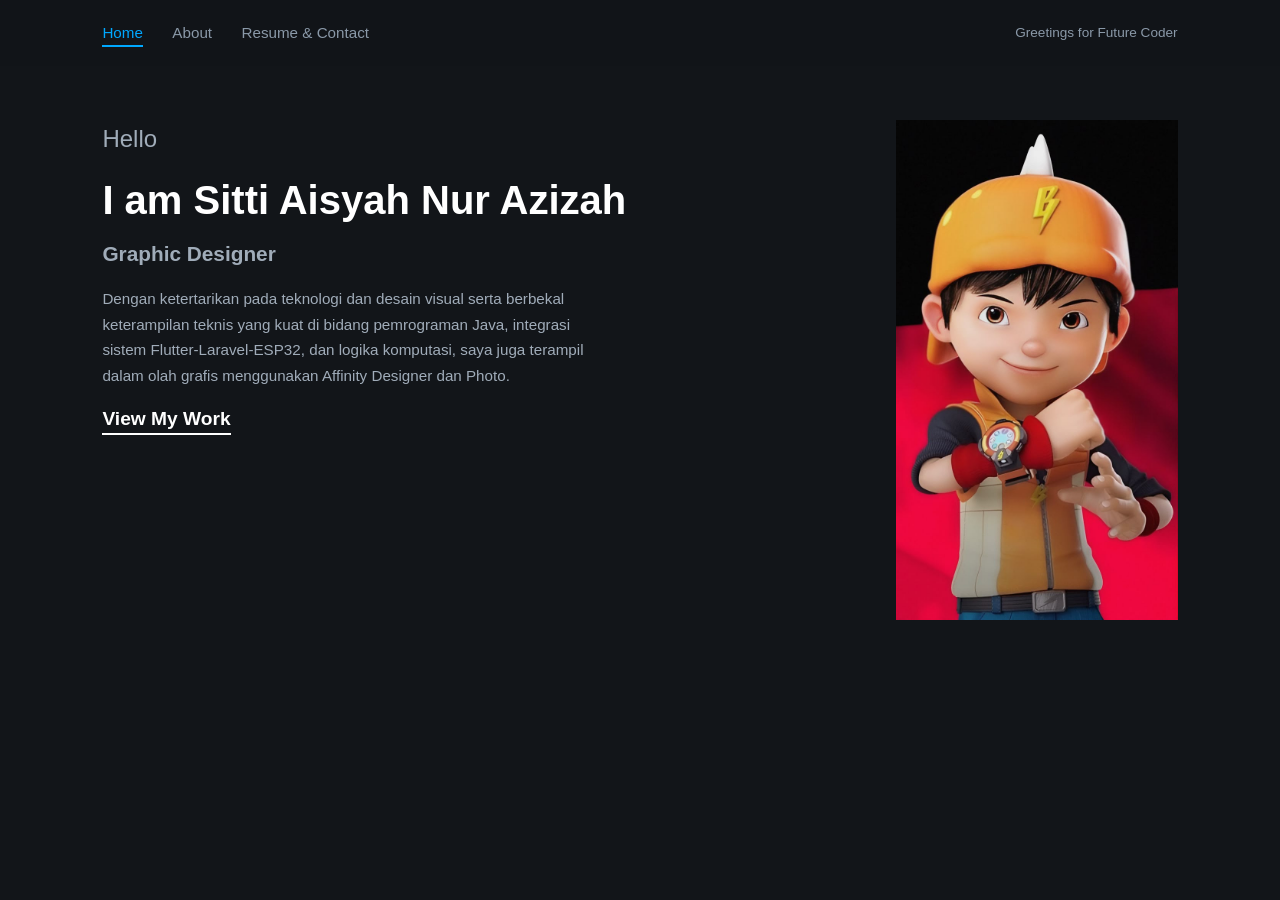
==== index.html @ e01c43ac "Commit pertama" ====
<!DOCTYPE html>
<html lang="id">
<head>
  <meta charset="UTF-8">
  <meta name="viewport" content="width=device-width, initial-scale=1.0">
  <title>Home</title>
  <link rel="stylesheet" href="style.css">
</head>
<body>

  <header>
    <nav>
      <a href="index.html" class="active">Home</a>
      <a href="about.html">About</a>
      <a href="contact.html">Resume & Contact</a>
    </nav>
    <div class="komen">Greetings for Future Coder</div>
  </header>

  <main>
    <section class="about-container">
      <div class="about-content">
        <span class="greeting">Hello</span>
        <h2>I am Sitti Aisyah Nur Azizah</h2>
        <p class="role">Graphic Designer</p>
        
        <p class="bio">
          Dengan ketertarikan pada teknologi dan desain visual serta berbekal keterampilan teknis yang kuat di bidang pemrograman Java, integrasi sistem Flutter-Laravel-ESP32, dan logika komputasi, saya juga terampil dalam olah grafis menggunakan Affinity Designer dan Photo.
        </p>
        
        <div class="cta-action">
          <a href="contact.html" class="btn-underline">View My Work</a>
        </div>
      </div>

      <div class="about-image">
        <img src="Boboiboy.jpeg" alt="Foto Profile" style="max-width: 420px; width: 100%; height: 500px; object-fit: cover;">
      </div>
    </section>
  </main>

</body>
</html>
---- style.css ----
* {
  margin: 0;
  padding: 0;
  box-sizing: border-box;
  font-family: 'Segoe UI', Tahoma, Geneva, Verdana, sans-serif;
}

body {
  background-color: #121519;
  color: #e0e0e0;
  line-height: 1.6;
}

/* Header & Navigation */
header {
  display: flex;
  justify-content: space-between;
  align-items: center;
  padding: 20px 8%;
  background-color: rgba(18, 21, 25, 0.95);
  position: fixed;
  width: 100%;
  top: 0;
  z-index: 1000;
}

nav a {
  color: #8a99a8;
  text-decoration: none;
  margin-right: 25px;
  font-size: 0.95rem;
  transition: color 0.3s;
}

nav a:hover, 
nav a.active {
  color: #00a8ff;
  border-bottom: 2px solid #00a8ff;
  padding-bottom: 4px;
}

.komen {
  color: #8a99a8;
  font-size: 0.85rem;
}

/* Main Container */
main {
  margin-top: 80px;
  min-height: calc(100vh - 80px);
  padding: 40px 8%;
}

/* Hero Section (Home) */
.hero-container {
  display: flex;
  align-items: center;
  justify-content: space-between;
  min-height: 80vh;
  gap: 40px;
}

.hero-text {
  flex: 1;
  max-width: 550px;
}

.greeting {
  font-size: 1.5rem;
  color: #a0acb9;
  display: block;
  margin-bottom: 10px;
}

.hero-text h1 {
  font-size: 2.8rem;
  font-weight: 700;
  color: #ffffff;
  line-height: 1.2;
  margin-bottom: 8px;
}

.role {
  font-size: 1.3rem;
  font-weight: 600;
  color: #e0e0e0;
  margin-bottom: 25px;
}

.bio {
  color: #8a99a8;
  font-size: 0.95rem;
  line-height: 1.7;
  margin-bottom: 35px;
  max-width: 420px;
}

/* Link Underline Button */
.btn-underline {
  color: #ffffff;
  font-size: 1.2rem;
  font-weight: 600;
  text-decoration: none;
  border-bottom: 2px solid #ffffff;
  padding-bottom: 4px;
  transition: color 0.3s, border-color 0.3s;
}

.btn-underline:hover {
  color: #00a8ff;
  border-color: #00a8ff;
}

.hero-image {
  flex: 1;
  display: flex;
  justify-content: flex-end;
}

.hero-image img {
  width: 100%;
  max-width: 420px;
  height: auto;
  border-radius: 4px;
  object-fit: cover;
}

.about-container {
  display: flex;
  gap: 50px;
  align-items: flex-start;
}

.about-content {
  flex: 1;
}

.about-content h2 {
  font-size: 2.5rem;
  margin-bottom: 5px;
  color: #ffffff;
}

.about-content .email-link {
  color: #00a8ff;
  text-decoration: none;
  display: block;
  margin-bottom: 25px;
  font-size: 0.95rem;
}

.about-content p {
  color: #a0acb9;
  margin-bottom: 15px;
  max-width: 500px;
}

.location {
  margin-top: 40px;
  color: #6c7a89;
  font-size: 0.85rem;
  border-left: 2px solid #00a8ff;
  padding-left: 10px;
}

/* Skills & Experience Section (Contact / Resume Page) */
.grid-3-col {
  display: grid;
  grid-template-columns: repeat(auto-fit, minmax(280px, 1fr));
  gap: 40px;
  margin-top: 20px;
}

.section-title {
  font-size: 1.1rem;
  color: #ffffff;
  border-bottom: 1px solid #2a323d;
  padding-bottom: 8px;
  margin-bottom: 20px;
  text-transform: uppercase;
  letter-spacing: 1px;
}

.skill-item {
  margin-bottom: 15px;
}

.skill-info {
  display: flex;
  justify-content: space-between;
  font-size: 0.85rem;
  margin-bottom: 5px;
  color: #a0acb9;
}

.progress-bar {
  width: 100%;
  height: 6px;
  background-color: #222933;
  border-radius: 3px;
  position: relative;
}

.progress {
  height: 100%;
  background-color: #00a8ff;
  border-radius: 3px;
}

.progress::after {
  content: '';
  position: absolute;
  right: 0;
  top: -3px;
  width: 12px;
  height: 12px;
  background-color: #ffffff;
  border: 2px solid #00a8ff;
  border-radius: 50%;
}

/* Timeline */
.timeline-item {
  position: relative;
  padding-left: 30px;
  margin-bottom: 20px;
  border-left: 1px solid #2a323d;
}

.timeline-item::before {
  content: '';
  position: absolute;
  left: -6px;
  top: 0;
  width: 10px;
  height: 10px;
  border-radius: 50%;
  background-color: #00a8ff;
}

.timeline-item h4 {
  font-size: 0.95rem;
  color: #ffffff;
}

.timeline-item p {
  font-size: 0.85rem;
  color: #8a99a8;
}

.timeline-item .year {
  font-size: 0.75rem;
  color: #00a8ff;
}

/* Form Style for Contact */
form .form-group {
  margin-bottom: 15px;
}

form input, 
form textarea {
  width: 100%;
  padding: 10px;
  background-color: #1a2029;
  border: 1px solid #2a323d;
  color: #fff;
  border-radius: 4px;
}

form button {
  background-color: #00a8ff;
  color: #fff;
  border: none;
  padding: 10px 20px;
  border-radius: 20px;
  cursor: pointer;
}

/* Responsive Styles */
@media (max-width: 768px) {
  .hero-container {
    flex-direction: column-reverse;
    text-align: left;
  }
  .hero-text {
    max-width: 100%;
  }
  .bio {
    margin-left: auto;
    margin-right: auto;
  }
  .hero-image {
    justify-content: center;
  }
}
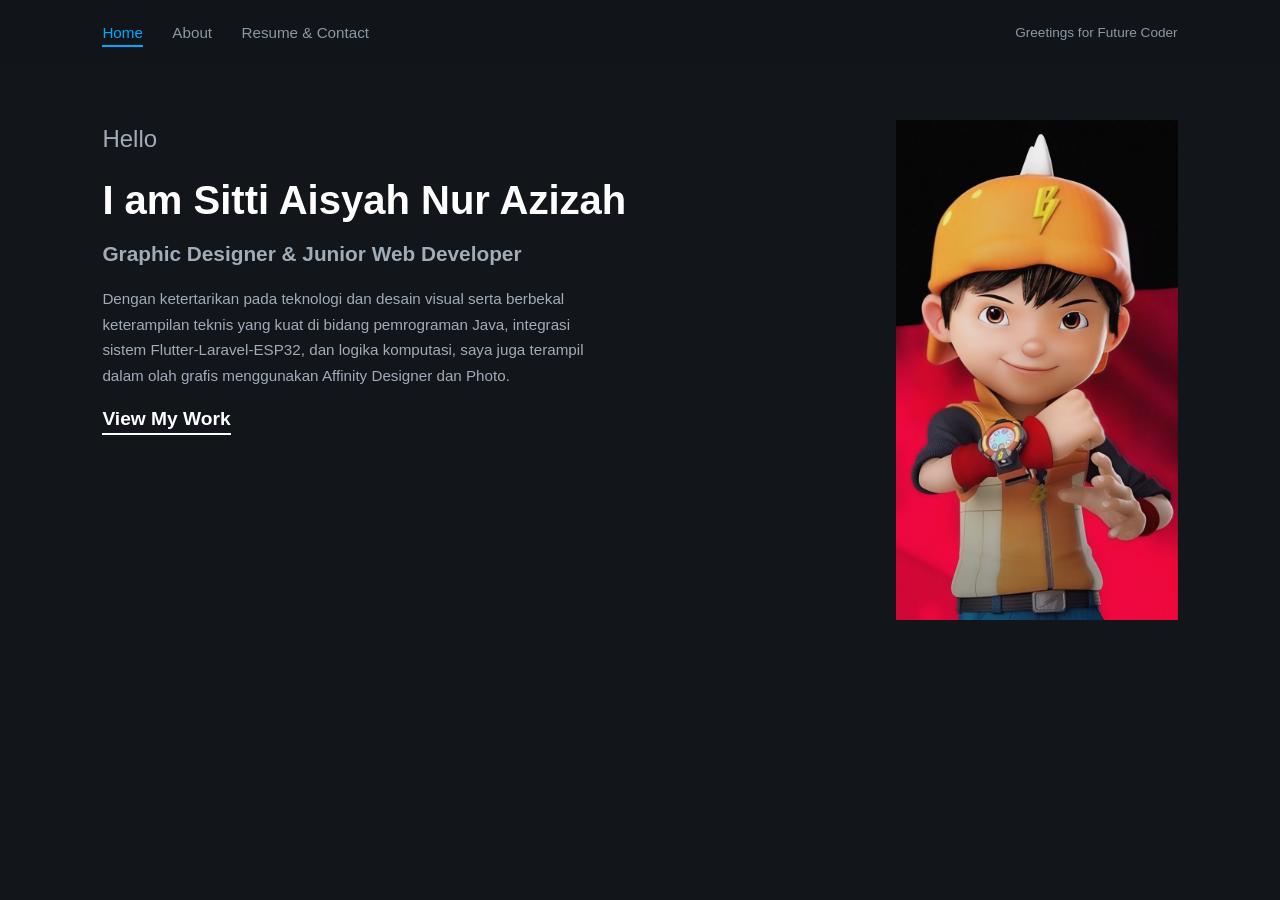
==== commit 571df501: "commit ke-2" ====
--- a/index.html
+++ b/index.html
@@ -22,7 +22,7 @@
       <div class="about-content">
         <span class="greeting">Hello</span>
         <h2>I am Sitti Aisyah Nur Azizah</h2>
-        <p class="role">Graphic Designer</p>
+        <p class="role">Graphic Designer & Junior Web Developer</p>
         
         <p class="bio">
           Dengan ketertarikan pada teknologi dan desain visual serta berbekal keterampilan teknis yang kuat di bidang pemrograman Java, integrasi sistem Flutter-Laravel-ESP32, dan logika komputasi, saya juga terampil dalam olah grafis menggunakan Affinity Designer dan Photo.
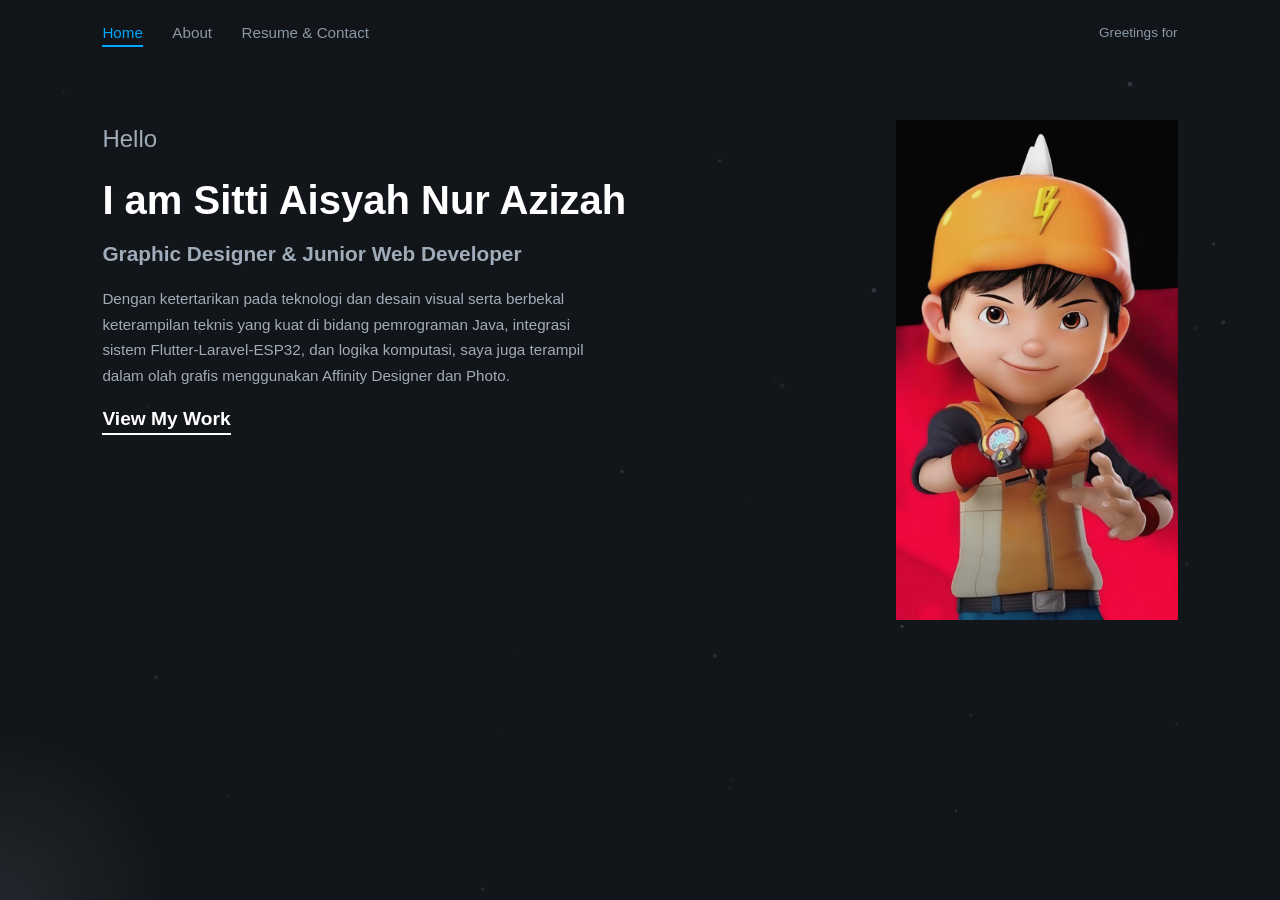
==== commit d729c05c: "penambahan JS" ====
--- a/index.html
+++ b/index.html
@@ -38,6 +38,6 @@
       </div>
     </section>
   </main>
-
+<script src="script.js"></script>
 </body>
 </html>
